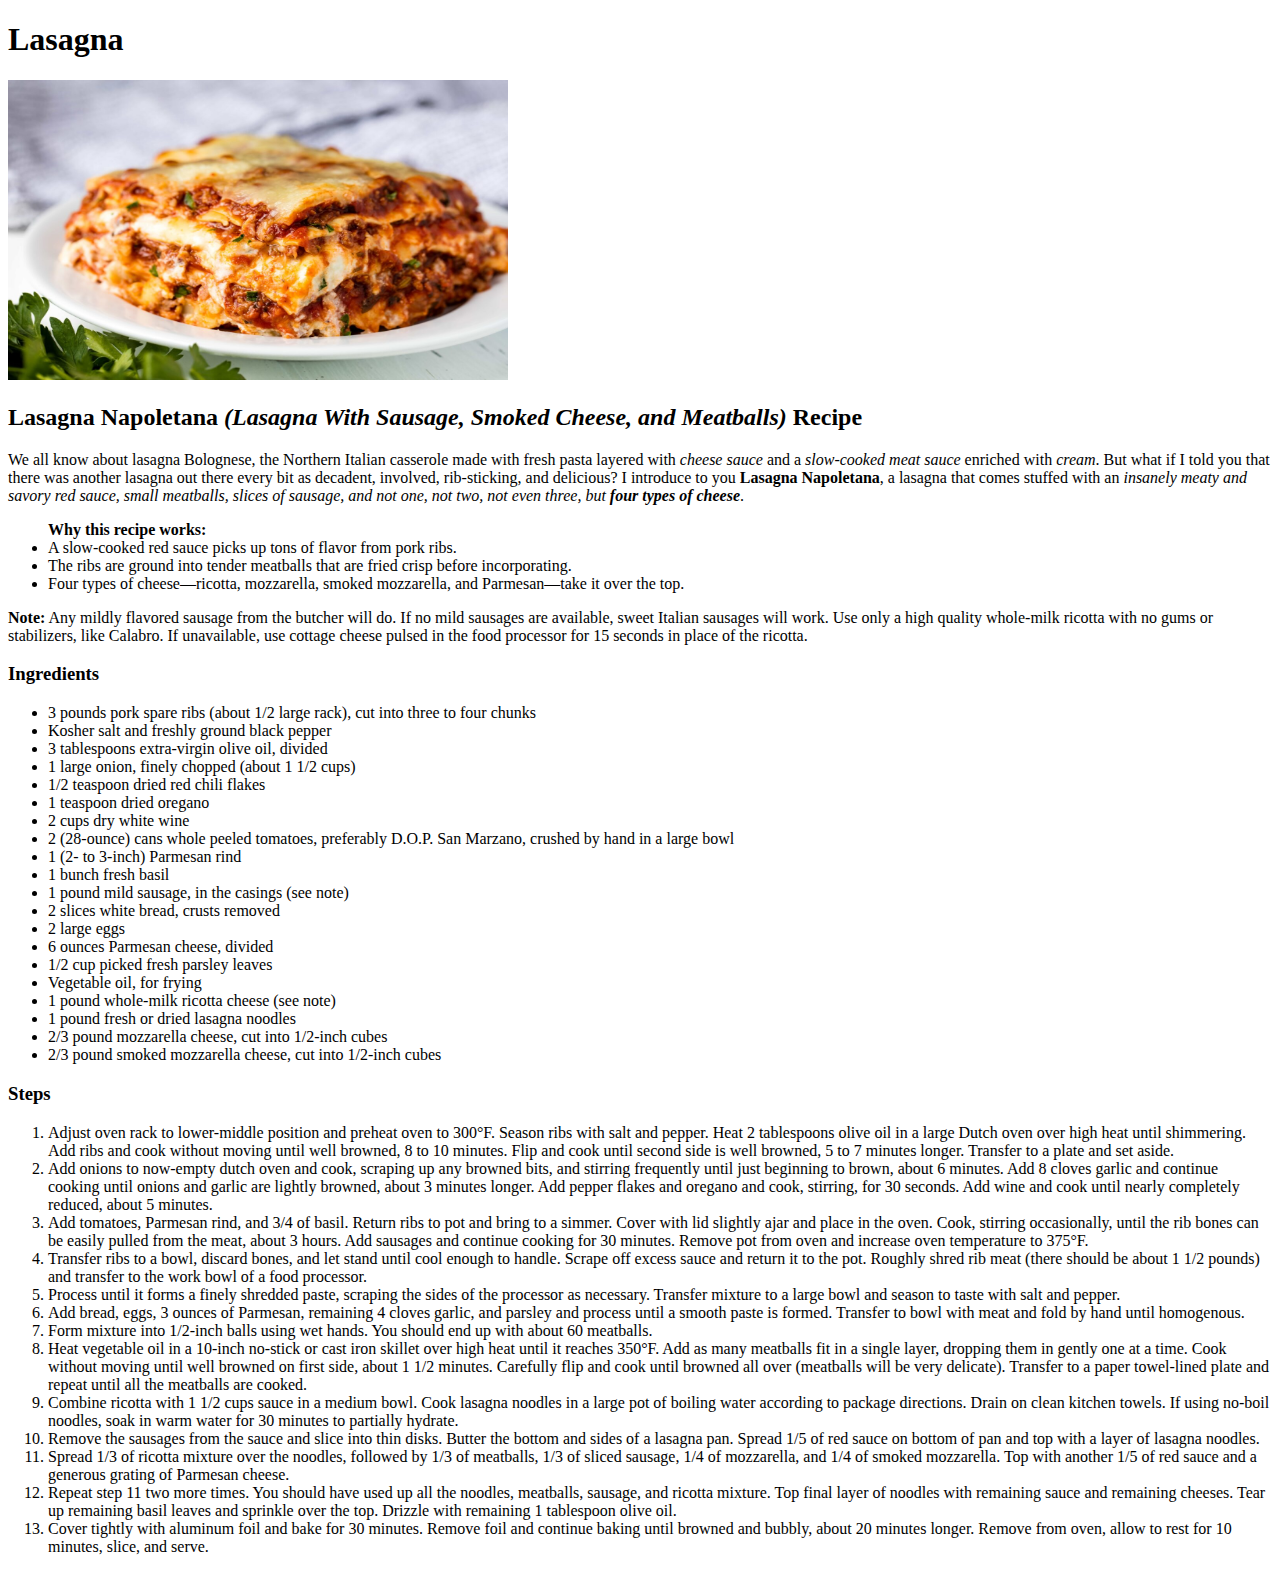
==== recipes/lasagna.html @ ee069dc3 "4 Page recipe site with basic HTML" ====
<!DOCTYPE html>
<html>
    <head>
        <meta charset="utf-8">
        <title>Lasagna</title>
    </head>

    <body>
        <h1>Lasagna</h1>
        <img src="../img/lasagna.jpg" alt="Portion of Lasagna" width="500" height="300">
        <h2>Lasagna Napoletana <em>(Lasagna With Sausage, Smoked Cheese, and Meatballs)</em> Recipe</h2>
        <p>We all know about lasagna Bolognese, the Northern Italian casserole made with fresh 
            pasta layered with <em>cheese sauce</em> and a <em>slow-cooked meat sauce</em> enriched 
            with <em>cream</em>. But what if I told you that there was another lasagna out there every bit 
            as decadent, involved, rib-sticking, and delicious? I introduce to you <strong>Lasagna 
            Napoletana</strong>, a lasagna that comes stuffed with an <em>insanely meaty and savory red 
            sauce, small meatballs, slices of sausage, and not one, not two, not even three, but 
            <strong>four types of cheese</strong></em>.</p>

        <ul><Strong>Why this recipe works:</Strong>
            <li>A slow-cooked red sauce picks up tons of flavor from pork ribs.</li>
            <li>The ribs are ground into tender meatballs that are fried crisp before incorporating.</li>
            <li>Four types of cheese—ricotta, mozzarella, smoked mozzarella, and Parmesan—take 
                it over the top.</li>
        </ul>
        <p><strong>Note:</strong> Any mildly flavored sausage from the butcher will do. If no mild sausages are available, 
            sweet Italian sausages will work. Use only a high quality whole-milk ricotta with no gums or 
            stabilizers, like Calabro. If unavailable, use cottage cheese pulsed in the food processor for 
            15 seconds in place of the ricotta.</p>

        <h3>Ingredients</h3>
        <ul>
            <li>3 pounds pork spare ribs (about 1/2 large rack), cut into three to four chunks</li>
            <li>Kosher salt and freshly ground black pepper</li>
            <li>3 tablespoons extra-virgin olive oil, divided</li>
            <li>1 large onion, finely chopped (about 1 1/2 cups)</li>
            <li>1/2 teaspoon dried red chili flakes</li>
            <li>1 teaspoon dried oregano</li>
            <li>2 cups dry white wine</li>
            <li>2 (28-ounce) cans whole peeled tomatoes, preferably D.O.P. San Marzano, 
                crushed by hand in a large bowl</li>
            <li>1 (2- to 3-inch) Parmesan rind</li>
            <li>1 bunch fresh basil</li>
            <li>1 pound mild sausage, in the casings (see note)</li>
            <li>2 slices white bread, crusts removed</li>
            <li>2 large eggs</li>
            <li>6 ounces Parmesan cheese, divided</li>
            <li>1/2 cup picked fresh parsley leaves</li>
            <li>Vegetable oil, for frying</li>
            <li>1 pound whole-milk ricotta cheese (see note)</li>
            <li>1 pound fresh or dried lasagna noodles</li>
            <li>2/3 pound mozzarella cheese, cut into 1/2-inch cubes</li>
            <li>2/3 pound smoked mozzarella cheese, cut into 1/2-inch cubes</li>
        </ul>

        <h3>Steps</h3>
        <ol>
            <li>Adjust oven rack to lower-middle position and preheat oven to 300°F. Season ribs with salt 
                and pepper. Heat 2 tablespoons olive oil in a large Dutch oven over high heat until shimmering. 
                Add ribs and cook without moving until well browned, 8 to 10 minutes. Flip and cook until second 
                side is well browned, 5 to 7 minutes longer. Transfer to a plate and set aside.</li>
            <li>Add onions to now-empty dutch oven and cook, scraping up any browned bits, and stirring 
                frequently until just beginning to brown, about 6 minutes. Add 8 cloves garlic and continue 
                cooking until onions and garlic are lightly browned, about 3 minutes longer. Add pepper flakes 
                and oregano and cook, stirring, for 30 seconds. Add wine and cook until nearly completely reduced, 
                about 5 minutes.</li>
            <li>Add tomatoes, Parmesan rind, and 3/4 of basil. Return ribs to pot and bring to a simmer. 
                Cover with lid slightly ajar and place in the oven. Cook, stirring occasionally, until the rib 
                bones can be easily pulled from the meat, about 3 hours. Add sausages and continue cooking for 30 
                minutes. Remove pot from oven and increase oven temperature to 375°F.</li>
            <li>Transfer ribs to a bowl, discard bones, and let stand until cool enough to handle. Scrape off 
                excess sauce and return it to the pot. Roughly shred rib meat (there should be about 1 1/2 pounds) 
                and transfer to the work bowl of a food processor.</li>
            <li>Process until it forms a finely shredded paste, scraping the sides of the processor as necessary. 
                Transfer mixture to a large bowl and season to taste with salt and pepper.</li>
            <li>Add bread, eggs, 3 ounces of Parmesan, remaining 4 cloves garlic, and parsley and process until a 
                smooth paste is formed. Transfer to bowl with meat and fold by hand until homogenous.</li>
            <li>Form mixture into 1/2-inch balls using wet hands. You should end up with about 60 meatballs.</li>
            <li>Heat vegetable oil in a 10-inch no-stick or cast iron skillet over high heat until it reaches 350°F. 
                Add as many meatballs fit in a single layer, dropping them in gently one at a time. Cook without moving 
                until well browned on first side, about 1 1/2 minutes. Carefully flip and cook until browned all over 
                (meatballs will be very delicate). Transfer to a paper towel-lined plate and repeat until all the meatballs 
                are cooked.</li>
            <li>Combine ricotta with 1 1/2 cups sauce in a medium bowl. Cook lasagna noodles in a large pot of boiling 
                water according to package directions. Drain on clean kitchen towels. If using no-boil noodles, soak in 
                warm water for 30 minutes to partially hydrate.</li>
            <li>Remove the sausages from the sauce and slice into thin disks. Butter the bottom and sides of a lasagna pan. 
                Spread 1/5 of red sauce on bottom of pan and top with a layer of lasagna noodles.</li>
            <li>Spread 1/3 of ricotta mixture over the noodles, followed by 1/3 of meatballs, 1/3 of sliced sausage, 
                1/4 of mozzarella, and 1/4 of smoked mozzarella. Top with another 1/5 of red sauce and a generous 
                grating of Parmesan cheese.</li>
            <li>Repeat step 11 two more times. You should have used up all the noodles, meatballs, sausage, and 
                ricotta mixture. Top final layer of noodles with remaining sauce and remaining cheeses. Tear up 
                remaining basil leaves and sprinkle over the top. Drizzle with remaining 1 tablespoon olive oil.</li>
            <li>Cover tightly with aluminum foil and bake for 30 minutes. Remove foil and continue baking until 
                browned and bubbly, about 20 minutes longer. Remove from oven, allow to rest for 10 minutes, slice, 
                and serve.</li>
        </ol>
    </body>
</html>
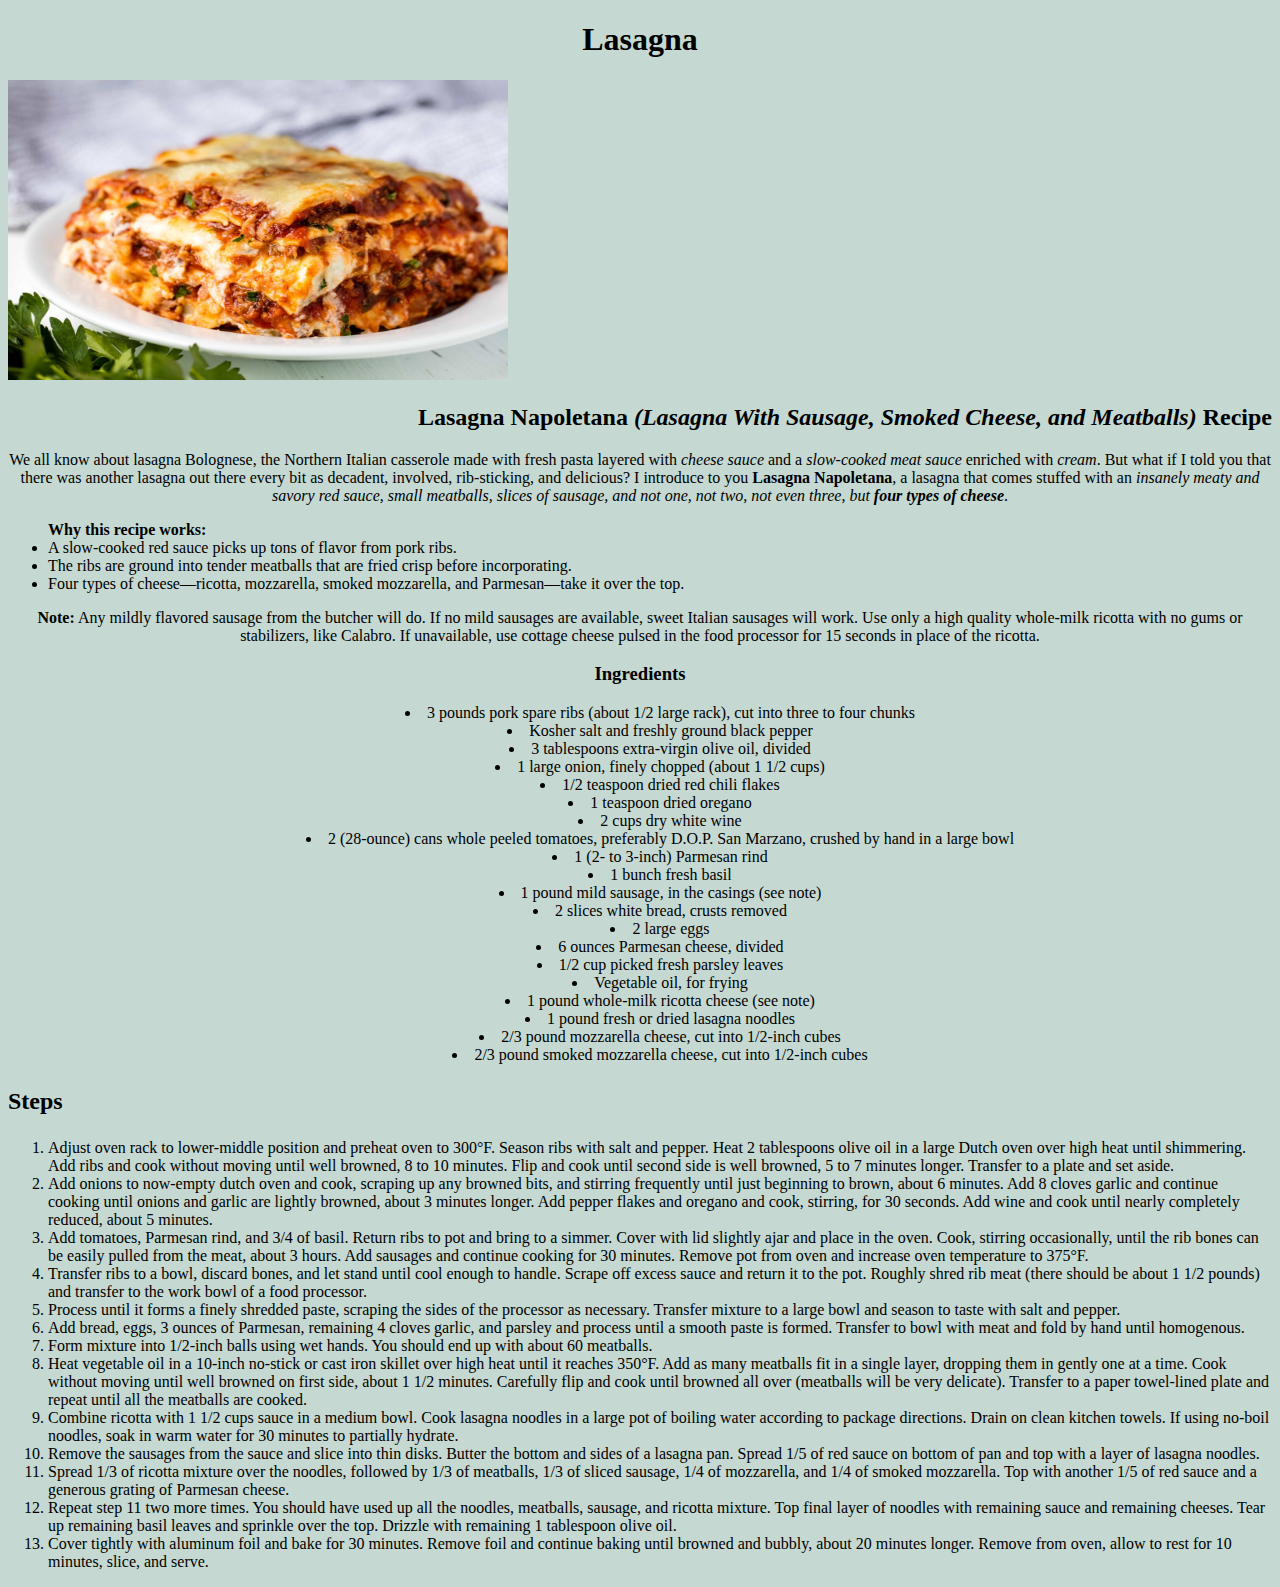
==== commit 559597da: "Added CSS file with basic styling" ====
--- a/recipes/lasagna.html
+++ b/recipes/lasagna.html
@@ -3,11 +3,12 @@
     <head>
         <meta charset="utf-8">
         <title>Lasagna</title>
+        <link rel="stylesheet" href="../styles.css">
     </head>
 
     <body>
         <h1>Lasagna</h1>
-        <img src="../img/lasagna.jpg" alt="Portion of Lasagna" width="500" height="300">
+        <img src="../img/lasagna.jpg" alt="Portion of Lasagna" style="height: 300px; width: 500px;">
         <h2>Lasagna Napoletana <em>(Lasagna With Sausage, Smoked Cheese, and Meatballs)</em> Recipe</h2>
         <p>We all know about lasagna Bolognese, the Northern Italian casserole made with fresh 
             pasta layered with <em>cheese sauce</em> and a <em>slow-cooked meat sauce</em> enriched 
@@ -27,7 +28,7 @@
             sweet Italian sausages will work. Use only a high quality whole-milk ricotta with no gums or 
             stabilizers, like Calabro. If unavailable, use cottage cheese pulsed in the food processor for 
             15 seconds in place of the ricotta.</p>
-
+    <div class="ingredients">
         <h3>Ingredients</h3>
         <ul>
             <li>3 pounds pork spare ribs (about 1/2 large rack), cut into three to four chunks</li>
@@ -52,8 +53,8 @@
             <li>2/3 pound mozzarella cheese, cut into 1/2-inch cubes</li>
             <li>2/3 pound smoked mozzarella cheese, cut into 1/2-inch cubes</li>
         </ul>
-
-        <h3>Steps</h3>
+    </div>
+        <h3 class="stepsHeading">Steps</h3>
         <ol>
             <li>Adjust oven rack to lower-middle position and preheat oven to 300°F. Season ribs with salt 
                 and pepper. Heat 2 tablespoons olive oil in a large Dutch oven over high heat until shimmering. 
--- a/styles.css
+++ b/styles.css
@@ -0,0 +1,43 @@
+body {
+    background-color: #c5d9d2;
+    font-family: Verdana, "Times New Roman", sans-serif;
+}
+
+h1 {
+    text-align: center;
+    font-weight: bold;
+}
+
+h2 {
+    text-align: right;
+    font-size: 24px;
+}
+
+#x,
+#y,
+#z {
+    font-size: 20px;
+}
+
+#x,
+#y {
+    padding-bottom: 5px;
+}
+
+#y,
+#z {
+    padding-top: 5px;
+}
+
+p {
+    text-align: center;
+}
+
+.ingredients {
+    text-align: center;
+    list-style-position: inside;
+}
+
+.stepsHeading {
+    font-size: 24px;
+}